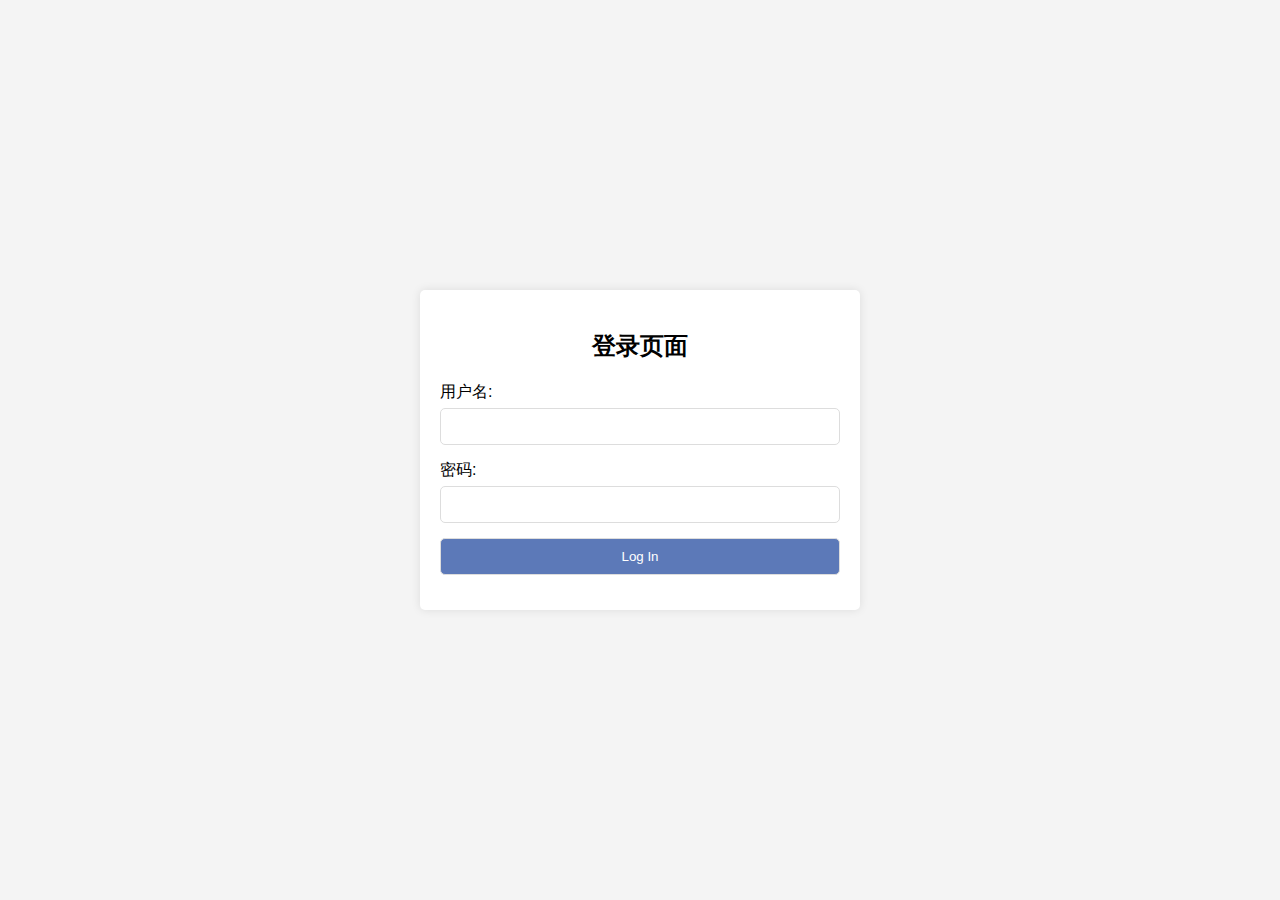
==== Leo-springsecurity6-custom/src/main/resources/templates/login.html @ 45ad59b9 "自定义认证规则和自定义登录页面" ====
<!DOCTYPE html>
<html lang="en" xml:th="http://www.thymeleaf.org">
<head>
  <meta charset="UTF-8">
  <meta name="viewport" content="width=device-width, initial-scale=1.0">
  <title>Login Page</title>
  <style>
    body {
      font-family: Arial, sans-serif;
      background-color: #f4f4f4;
      margin: 0;
      padding: 0;
      display: flex;
      justify-content: center;
      align-items: center;
      height: 100vh;
    }
    .login-container {
      background-color: #fff;
      padding: 20px;
      border-radius: 5px;
      width: 400px;
      box-shadow: 0 0 10px rgba(0, 0, 0, 0.1);
    }
    .form-group {
      margin-bottom: 15px;
    }
    .form-group label {
      display: block;
      margin-bottom: 5px;
    }
    .form-group input {
      width: 100%;
      padding: 10px;
      border: 1px solid #ddd;
      border-radius: 5px;
      box-sizing: border-box; /* ensures padding doesn't affect width */
    }
    .form-group input[type="submit"] {
      background-color: #5c79b8;
      color: white;
      cursor: pointer;
    }
    .form-group input[type="submit"]:hover {
      background-color: #4cae97;
    }
  </style>
</head>
<body>
<div class="login-container">
  <h2 style="text-align: center">登录页面</h2>
  <form th:action="@{/doLogin}" method="post">
    <div class="form-group">
      <label for="username">用户名:</label>
      <input type="text" id="username" name="username" required>
    </div>

    <div class="form-group">
      <label for="password">密码:</label>
      <input type="password" id="password" name="password" required>
    </div>

    <div class="form-group">
      <input type="submit" value="Log In">
    </div>
  </form>
</div>
</body>
</html>
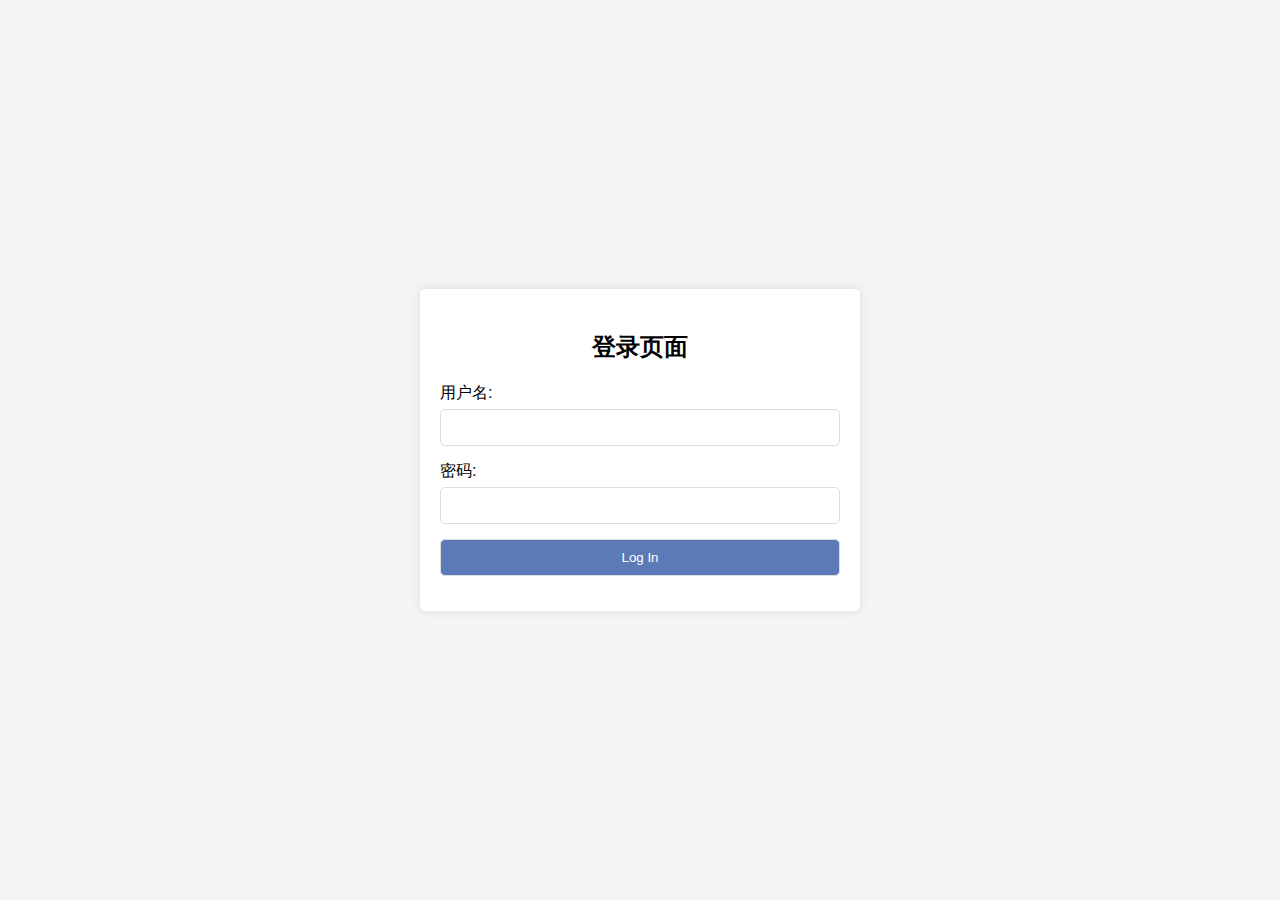
==== commit 8253b995: "添加登录失败之后的跳转" ====
--- a/Leo-springsecurity6-custom/src/main/resources/templates/login.html
+++ b/Leo-springsecurity6-custom/src/main/resources/templates/login.html
@@ -47,7 +47,9 @@
   </style>
 </head>
 <body>
+
 <div class="login-container">
+  <h4 style="color: red" th:text="${session.SPRING_SECURITY_LAST_EXCEPTION}"></h4>
   <h2 style="text-align: center">登录页面</h2>
   <form th:action="@{/doLogin}" method="post">
     <div class="form-group">
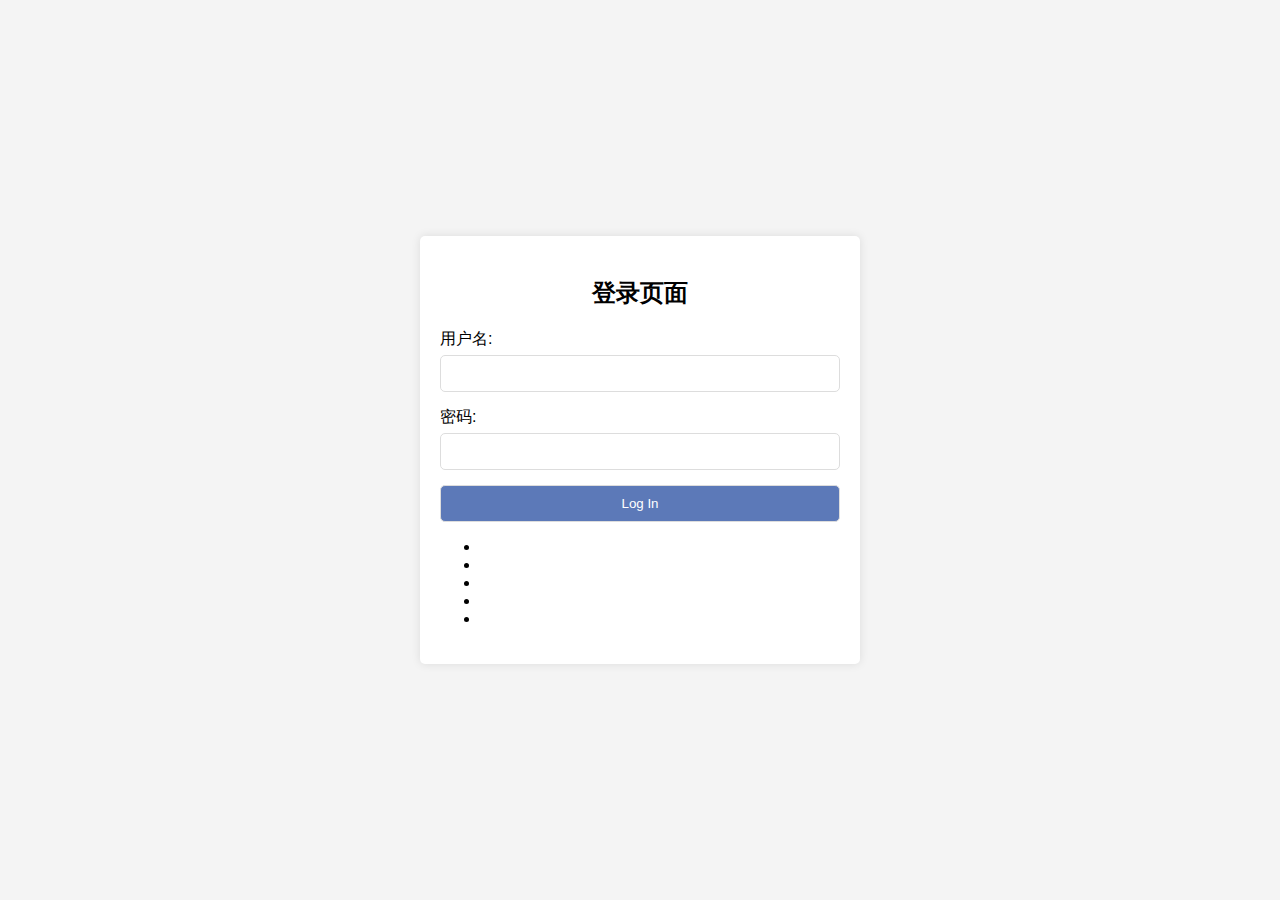
==== commit 8903dc0b: "feat: 获取登录用户的认证信息" ====
--- a/Leo-springsecurity6-custom/src/main/resources/templates/login.html
+++ b/Leo-springsecurity6-custom/src/main/resources/templates/login.html
@@ -1,5 +1,5 @@
 <!DOCTYPE html>
-<html lang="en" xml:th="http://www.thymeleaf.org">
+<html lang="en" xml:th="http://www.thymeleaf.org" xmlns:sec="http://www.thymeleaf.org/extras/spring-security">
 <head>
   <meta charset="UTF-8">
   <meta name="viewport" content="width=device-width, initial-scale=1.0">
@@ -65,6 +65,15 @@
     <div class="form-group">
       <input type="submit" value="Log In">
     </div>
+
+    <!--获取登录用户信息-->
+    <ul>
+      <li sec:authentication="principal.username"></li>
+      <li sec:authentication="principal.authorities"></li>
+      <li sec:authentication="principal.accountNonExpired"></li>
+      <li sec:authentication="principal.accountNonLocked"></li>
+      <li sec:authentication="principal.credentialsNonExpired"></li>
+    </ul>
   </form>
 </div>
 </body>
